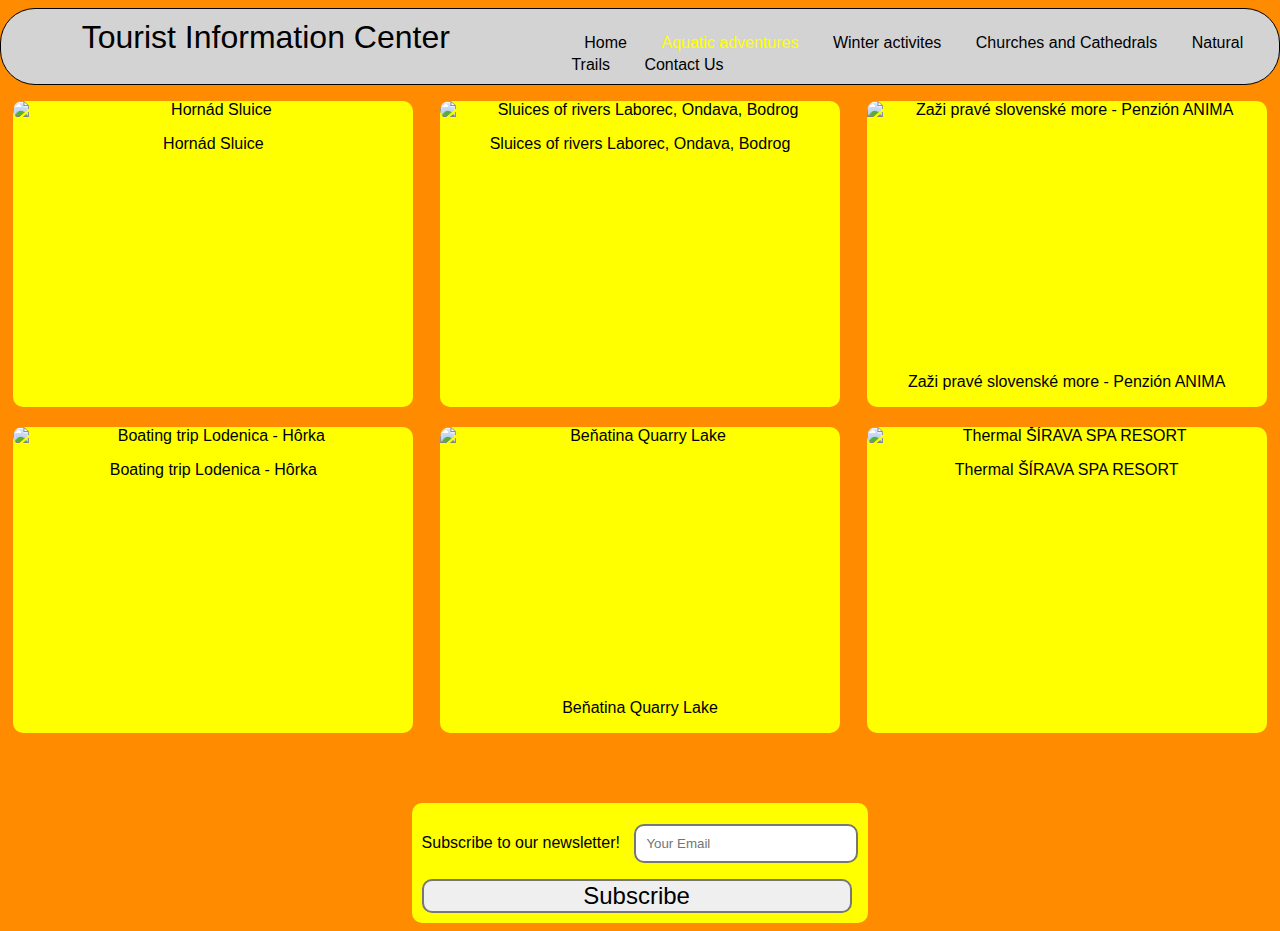
==== aquatic.html @ bff9b866 "Start of site" ====
<!DOCTYPE html>
<html lang="en">
  <head>
    <meta charset="UTF-8" />
    <meta http-equiv="X-UA-Compatible" content="IE=edge" />
    <meta name="viewport" content="width=device-width, initial-scale=1.0" />
    <link rel="stylesheet" href="style.css" />
    <title>Aquatic Attractions</title>
  </head>
  <body>
    <ul class="nav-bar">
      <li class="Title">Tourist Information Center</li>
      <li class="Home"><a href="index.html">Home</a></li>
      <li class="selected">Aquatic adventures</li>
      <li class="Winter"><a href="winter.html">Winter activites</a></li>
      <li class="Churches">
        <a href="church.html">Churches and Cathedrals</a>
      </li>
      <li class="Trails"><a href="trails.html">Natural Trails</a></li>
      <li class="Contact-us"><a href="contact.html">Contact Us</a></li>
    </ul>
    <div class="row2">
      <div class="column2">
        <a
          href="https://en.infoglobe.cz/rivers/europe/slovakia/hornad/articles-to-rivers/sk-summer-on-water-fun-for-everyone-who-has-the-courage/?charGroup=1"
        >
          <img
            src="https://media.kosiceregion.com/assets/50243/large_cistenie_prielomu_hornadu.jpg"
            alt="Hornád Sluice"
            width="500px"
          />
          <p>Hornád Sluice</p>
        </a>
      </div>
      <div class="column2">
        <a
          href="https://www.kosiceregion.com/en/poi/sluices-of-rivers-laborec-ondava-bodrog/"
        >
          <img
            src="https://media.kosiceregion.com/assets/50246/large_laborec_v_strazskom.jpg"
            alt="Sluices of rivers Laborec, Ondava, Bodrog"
            width="500px"
          />
          <p>Sluices of rivers Laborec, Ondava, Bodrog</p>
        </a>
      </div>
      <div class="column2">
        <a href="https://www.penzionanima.sk/">
          <img
            src="https://www.penzionanima.sk/media/com_rsseo/images/webp/b6daa6ee325b6545a4445558af48242f.webp"
            alt="Zaži pravé slovenské more - Penzión ANIMA"
            width="500px"
            height="500px"
          />
          <p>Zaži pravé slovenské more - Penzión ANIMA</p>
        </a>
      </div>
    </div>
    <div class="row2">
      <div class="column2">
        <a
          href="https://www.dolnyzemplin.sk/detail-ship-fares.html?s=&p=de9f4662c24fad208b48b7a4e010a44d&m=3fa3cbdcb0c104a81f3e52a90f2aa34b&um=bab47497af3b0b5ecbfe11b862f0138e"
        >
          <img
            src="https://media.kosiceregion.com/assets/52871/l_plavbalodou2.JPG"
            alt="Boating trip Lodenica - Hôrka"
            width="500px"
          />
          <p>Boating trip Lodenica - Hôrka</p>
        </a>
      </div>
      <div class="column2">
        <a href="http://www.benatina.sk/">
          <img
            src="https://kamnavyletsk.b-cdn.net/rails/active_storage/representations/redirect/eyJfcmFpbHMiOnsibWVzc2FnZSI6IkJBaHBBbm9VIiwiZXhwIjpudWxsLCJwdXIiOiJibG9iX2lkIn19--35f99054dfe08fa38493ce485195429b74d9f4b9/eyJfcmFpbHMiOnsibWVzc2FnZSI6IkJBaDdCem9MWm05eWJXRjBTU0lJYW5CbkJqb0dSVlE2QzNKbGMybDZaVWtpQ25nNE1EQStCanNHVkE9PSIsImV4cCI6bnVsbCwicHVyIjoidmFyaWF0aW9uIn19--671e59733b1d24d46148e7043ff2d09405dfaa7f/2771.jpg?locale=en"
            alt="Beňatina Quarry Lake"
            width="500px"
            height="500px"
          />
          <p>Beňatina Quarry Lake</p>
        </a>
      </div>
      <div class="column2">
        <a
          href="https://www.zlavomat.sk/podnik/31166-thermal-sirava-spa-resort?gclid=CjwKCAiAoL6eBhA3EiwAXDom5ib7pcQo_biBGI4AC7894pSOJSW7bZxVog32aT1gKQb5mqF2X5Dz0BoC1uEQAvD_BwE&utm_medium=cpc&utm_source=google"
        >
          <img
            src="https://live.staticflickr.com/4284/35763397646_4a5dfe27e1_b.jpg"
            alt="Thermal ŠÍRAVA SPA RESORT"
            width="500px"
          />
          <p>Thermal ŠÍRAVA SPA RESORT</p>
        </a>
      </div>
    </div>
    <div class="newsletter">
      <p>
        Subscribe to our newsletter!
        <input type="text" class="input" placeholder="Your Email" />
      </p>
      <button type="button" class="subscribe">Subscribe</button>
    </div>
  </body>
</html>
---- style.css ----
* {
    margin-left: auto;
    margin-right: auto;
    color: black;
    font-family: 'PT Sans', sans-serif;
}

body {
    background-color: darkorange;
}

.nav-bar {
    border: 1px solid black;
    border-radius: 35px;
    text-align: center;
    background-color: lightgrey;
    max-width: fit-content;
    margin-top: 0;
    padding-right: 25px;
    padding-bottom: 10px;
    padding-top: 10px;
}

.nav-bar li {
    display: inline;
    padding-inline-start: 30px;
    text-align: center;
}

.nav-bar li a {
    text-decoration: none;
}

.nav-bar li a:hover {
    color: yellow;
    text-decoration: underline;
    font-size: 1.5em;
    transition: 0.5s;
}

.nav-bar .selected {
    color: yellow;
}

.Title {
    padding-right: 100px;
    font-size: 2em;
}

.row {
    display: flex;
    gap: 5px;
    position: relative;
}

.row .column img {
    max-width: 400px;
    max-height: 256px;
    display: block;
    margin: auto;
    position: relative;
    border-radius: 10px;
}

.row .column img:hover {
    transform: scale(0.9);
    transition: .5s;
}

.thermal, .cathedral, .trail-txt, .ski {
    display: flex;
    position: absolute;
    top: 61.5%;
    text-align: center;
    max-width: 20%;
    border-top: 1px solid black;
    background-color: yellow;
    color: black;
    margin-left: 19px;
    border-radius: 5px;
    padding: 5px;
}

.bucket-list {
    background-color: yellow;
    width:min-content;
    margin-left: auto!important;
    border-radius: 10px;
    padding-right: 15px;
}

.bucket-list h3 {
    width: 100%;
    margin-left: 10px!important;
}

.bucket-list iframe {
    padding-left: 20px;
    padding-bottom: 10px;
}

.contact-box {
    width: 500px;
    background-color: #fff;
    box-shadow: #777;
    top: 50%;
    left: 50%;
    transform: translate(-50%, -50%);
    position: absolute;
    border-radius: 50px;
    margin-top: 40px;
}

form {
    margin: 35px;
}

.input-field {
    width: 400px;
    height: 40px;
    margin-top: 20px;
    padding-left: 10px;
    padding-right: 10px;
    border: 2px solid #777;
    border-radius: 30px;
    outline: none;
}

.btn {
    width: 400px;
    height: 40px;
    margin-top: 20px;
    margin-left: 10px;
    padding-left: 10px;
    padding-right: 10px;
    transition: 0.5s;
    border-radius: 30px;
}

.btn:hover {
    background: orange;
    letter-spacing: 0.25em;
    box-shadow: 0 0 35px orange;
}

.button:focus {
    width: 3rem;
    height: 3rem;
}

.map img {
    float:inherit;
    opacity: 50%;
    width: 500px;
    border-radius: 50px;
}

.newsletter {
    background-color: yellow;
    padding: 5px 10px;
    margin-top: 50px;
    border-radius: 10px;
    max-width: fit-content;
}

.input {
    border: 2px solid #777;
    border-radius: 10px;
    width: 200px;
    padding: 10px;
    margin-left: 10px;
}

.subscribe {
    width: 430px;
    text-align: center;
    font-size: 1.5em;
    margin-bottom: 5px;
    border-radius: 10px;
    border: 2px solid #777;
    transition: 0.5s;
}

.subscribe:hover {
    background: orange;
    letter-spacing: 0.25em;
    box-shadow: 0px 0px 35px orange!important;
}

.saint-martin {
   
    max-height: 500px;
    max-width: 500px;
    text-align: center;
    padding-bottom: 7.5px;
    display: flex;
}

.row2 {
    display: flex;
    position: relative; 
    max-width: 1500px;
    padding-bottom: 20px;
}

.row2 .column2 img {
    max-width: 400px;
    max-height: 256px;
    display: block;
    margin: auto;
    position: relative;
    border-radius: 10px;
}

.row2 .column2:hover {
    transform: scale(0.9);
    transition: .5s;
}

.row2 .column2 {
    background-color: yellow;
    border-radius: 10px;
    text-align: center;
}

.row2 .column2 a:link {
    text-decoration: none;
}
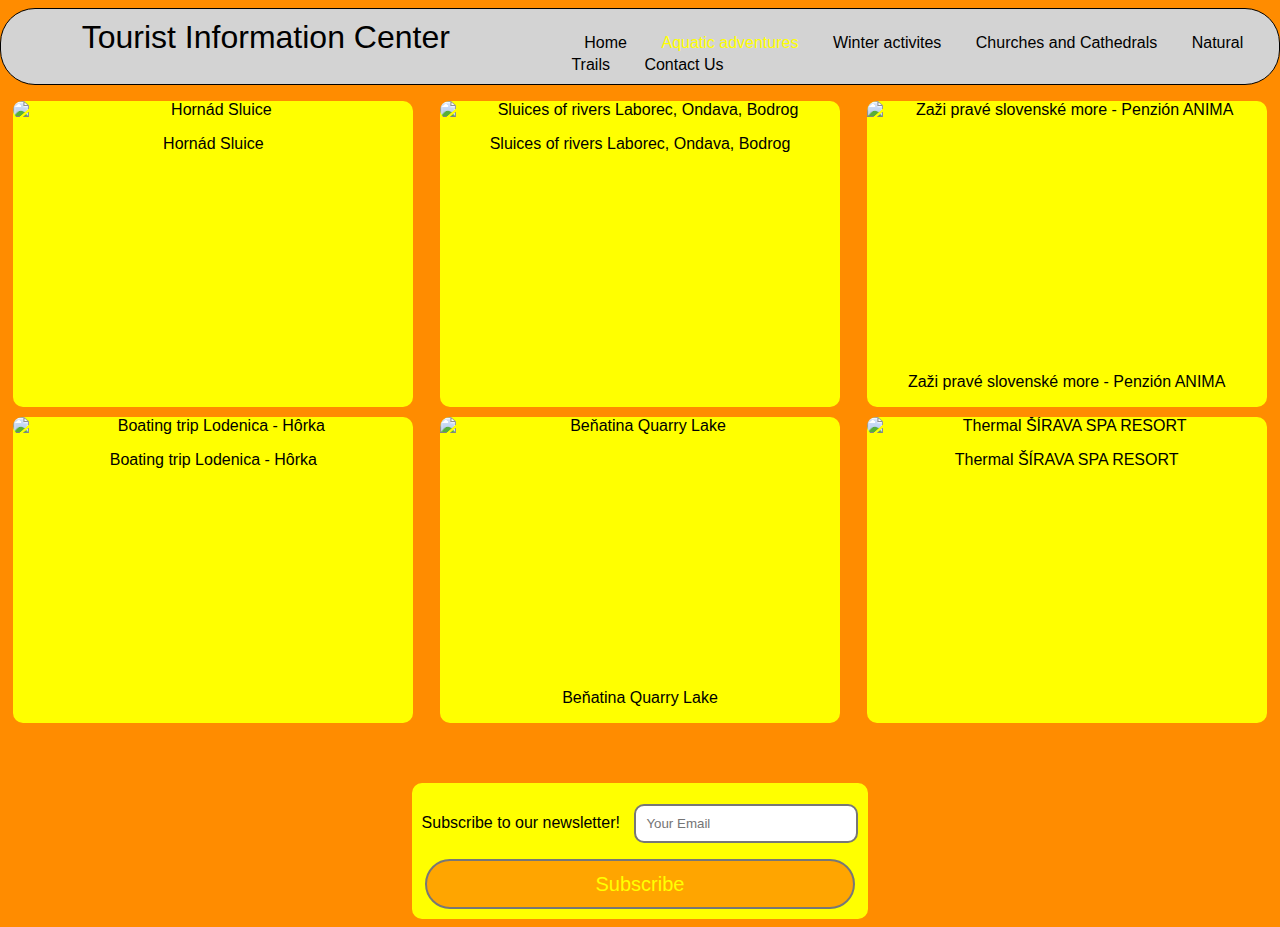
==== commit e4fedc9b: "Add files via upload" ====
--- a/aquatic.html
+++ b/aquatic.html
@@ -98,7 +98,11 @@
         Subscribe to our newsletter!
         <input type="text" class="input" placeholder="Your Email" />
       </p>
-      <button type="button" class="subscribe">Subscribe</button>
+      <button type="button" class="subscribe"><span>Subscribe</span>
+        <svg xmlns="http://www.w3.org/2000/svg" width="24" height="24" viewBox="0 0 24 24">
+        <path d="M0 11c2.761.575 6.312 1.688 9 3.438 3.157-4.23
+        8.828-8.187 15-11.438-5.861 5.775-10.711
+        12.328-14 18.917-2.651-3.766-5.547-7.271-10-10.917z"></path></button>
     </div>
   </body>
 </html>
--- a/style.css
+++ b/style.css
@@ -9,6 +9,7 @@
     background-color: darkorange;
 }
 
+/*Navigation Bar*/
 .nav-bar {
     border: 1px solid black;
     border-radius: 35px;
@@ -36,6 +37,7 @@
     text-decoration: underline;
     font-size: 1.5em;
     transition: 0.5s;
+    box-shadow: 0 0 100px orange;
 }
 
 .nav-bar .selected {
@@ -47,6 +49,7 @@
     font-size: 2em;
 }
 
+/*Home-page picture row*/
 .row {
     display: flex;
     gap: 5px;
@@ -65,6 +68,7 @@
 .row .column img:hover {
     transform: scale(0.9);
     transition: .5s;
+    box-shadow: 0 0 400px yellow;
 }
 
 .thermal, .cathedral, .trail-txt, .ski {
@@ -81,17 +85,18 @@
     padding: 5px;
 }
 
+/*Bucket-list*/
 .bucket-list {
     background-color: yellow;
-    width:min-content;
-    margin-left: auto!important;
-    border-radius: 10px;
-    padding-right: 15px;
+    width: max-content;
+    margin-left: auto;
+    margin-right: auto;
+    border-radius: 10px;
 }
 
 .bucket-list h3 {
-    width: 100%;
-    margin-left: 10px!important;
+    margin-left: 10px;
+    margin-right: 10px;
 }
 
 .bucket-list iframe {
@@ -99,6 +104,11 @@
     padding-bottom: 10px;
 }
 
+.map2 {
+    margin-right: 10px;
+}
+
+/*Contact Page*/
 .contact-box {
     width: 500px;
     background-color: #fff;
@@ -118,14 +128,16 @@
 .input-field {
     width: 400px;
     height: 40px;
-    margin-top: 20px;
+    margin-top: 30px;
     padding-left: 10px;
     padding-right: 10px;
     border: 2px solid #777;
     border-radius: 30px;
     outline: none;
-}
-
+    line-height: 40px;
+}
+
+/*Button's*/
 .btn {
     width: 400px;
     height: 40px;
@@ -134,18 +146,74 @@
     padding-left: 10px;
     padding-right: 10px;
     transition: 0.5s;
-    border-radius: 30px;
-}
-
-.btn:hover {
+    border-radius: 50px;
     background: orange;
-    letter-spacing: 0.25em;
-    box-shadow: 0 0 35px orange;
-}
-
-.button:focus {
-    width: 3rem;
-    height: 3rem;
+}
+
+button {
+    width: 200px;
+    height: 50px;
+    background: none;
+    border: 2px solid yellow;
+    border-radius: 100px;
+    cursor: pointer;
+    display: flex;
+    align-items: center;
+    justify-content: center;
+    transition: 0.5s;
+}
+
+button:hover {
+    font-size: 14px;
+    box-shadow: 0px 0px 35px orange!important;
+}
+
+button:focus {
+    outline: none;
+    border-left: 2px solid yellow;
+    border: 2px solid yellow;
+    animation: spin 2s 500ms forwards;
+}
+
+span, svg {
+    position: absolute;
+    color: yellow;
+    fill: transparent;
+    font-size: 20px;
+}
+
+button:focus span {
+    color: transparent;
+}
+
+button:focus svg {
+    animation: check 500ms 2500ms forwards;
+}
+
+@keyframes spin{
+    50%{
+        border: 2px solid transparent;
+        border-left: 2px solid black;
+        border-right: 2px solid black;
+    }
+    100% {
+        transform: rotate(1080deg);
+        border: 2px solid black;
+        width: 50px;
+        
+    }
+}
+
+@keyframes check {
+    to {
+        fill: yellow;
+    }
+}
+
+@keyframes circle {
+    to {
+        border: 2px solid yellow;
+    }
 }
 
 .map img {
@@ -155,6 +223,11 @@
     border-radius: 50px;
 }
 
+.map2 {
+    float: right;
+}
+
+/*Subscribe to News*/
 .newsletter {
     background-color: yellow;
     padding: 5px 10px;
@@ -176,9 +249,10 @@
     text-align: center;
     font-size: 1.5em;
     margin-bottom: 5px;
-    border-radius: 10px;
+    border-radius: 50px;
     border: 2px solid #777;
     transition: 0.5s;
+    background-color: orange;
 }
 
 .subscribe:hover {
@@ -187,20 +261,11 @@
     box-shadow: 0px 0px 35px orange!important;
 }
 
-.saint-martin {
-   
-    max-height: 500px;
-    max-width: 500px;
-    text-align: center;
-    padding-bottom: 7.5px;
-    display: flex;
-}
-
+/*Picture row for other pages*/
 .row2 {
     display: flex;
-    position: relative; 
     max-width: 1500px;
-    padding-bottom: 20px;
+    padding-bottom: 10px;
 }
 
 .row2 .column2 img {
@@ -215,12 +280,14 @@
 .row2 .column2:hover {
     transform: scale(0.9);
     transition: .5s;
+    box-shadow: 0 0 400px yellow;
 }
 
 .row2 .column2 {
     background-color: yellow;
     border-radius: 10px;
     text-align: center;
+    
 }
 
 .row2 .column2 a:link {
@@ -229,4 +296,3 @@
 
 
 
-
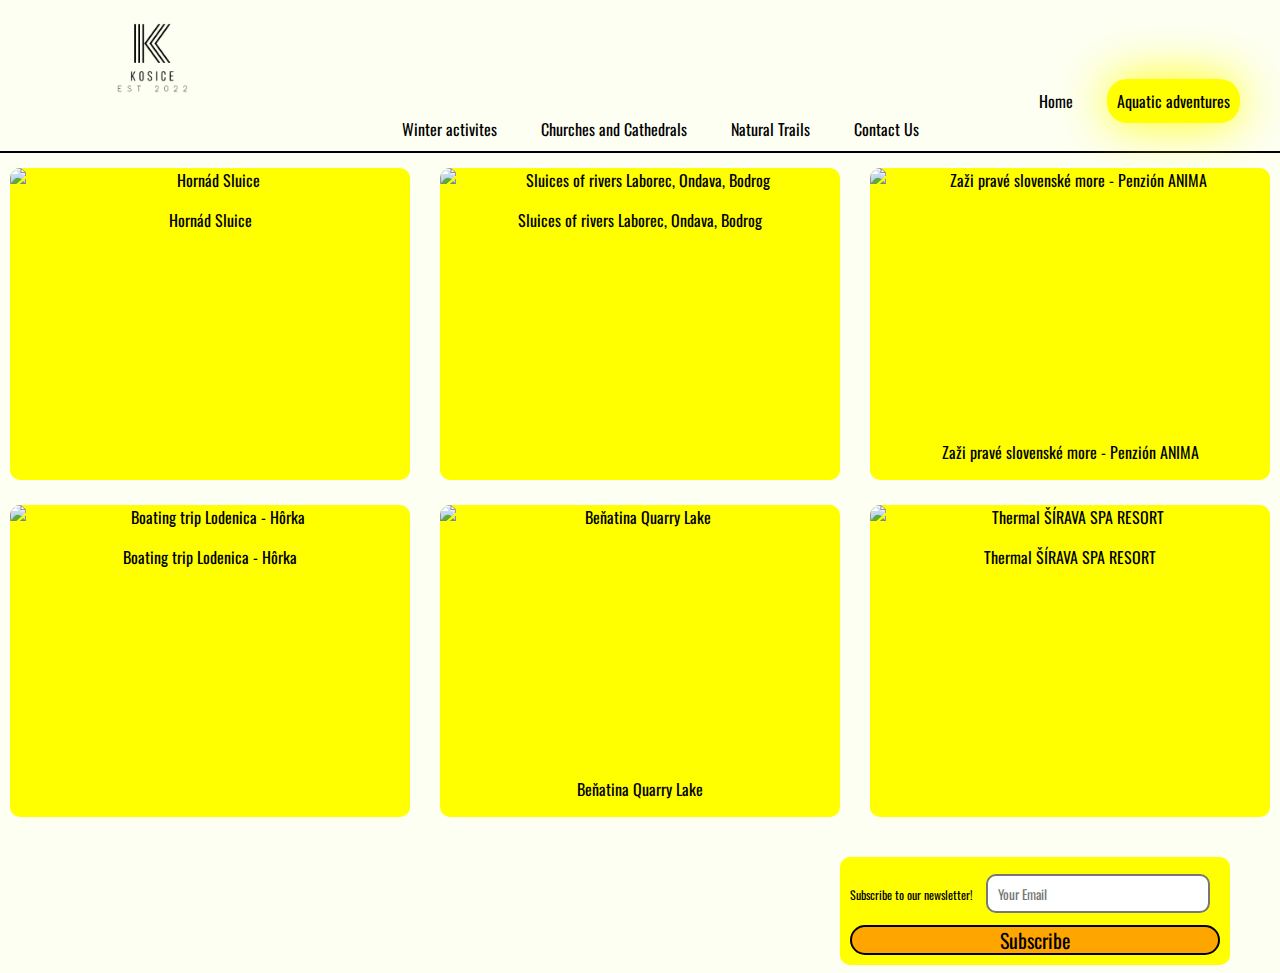
==== commit 2fb5dabe: "Add files via upload" ====
--- a/aquatic.html
+++ b/aquatic.html
@@ -4,12 +4,15 @@
     <meta charset="UTF-8" />
     <meta http-equiv="X-UA-Compatible" content="IE=edge" />
     <meta name="viewport" content="width=device-width, initial-scale=1.0" />
+    <link href="https://fonts.googleapis.com/css2?family=Oswald:wght@400;700&display=swap" rel="stylesheet">
     <link rel="stylesheet" href="style.css" />
     <title>Aquatic Attractions</title>
   </head>
   <body>
+    <!--Navigation(Top Of Site)-->
     <ul class="nav-bar">
-      <li class="Title">Tourist Information Center</li>
+      <li class="Title"><img src="large.png" alt="logo" height="100px"></li>
+      <div class="menu">
       <li class="Home"><a href="index.html">Home</a></li>
       <li class="selected">Aquatic adventures</li>
       <li class="Winter"><a href="winter.html">Winter activites</a></li>
@@ -17,8 +20,9 @@
         <a href="church.html">Churches and Cathedrals</a>
       </li>
       <li class="Trails"><a href="trails.html">Natural Trails</a></li>
-      <li class="Contact-us"><a href="contact.html">Contact Us</a></li>
+      <li class="Contact-us"><a href="contact.html">Contact Us</a></li></div>
     </ul>
+    <!--Picture Row #1-->
     <div class="row2">
       <div class="column2">
         <a
@@ -56,6 +60,7 @@
         </a>
       </div>
     </div>
+    <!--Picture Row #2-->
     <div class="row2">
       <div class="column2">
         <a
@@ -93,6 +98,7 @@
         </a>
       </div>
     </div>
+    <!--Newsletter-->
     <div class="newsletter">
       <p>
         Subscribe to our newsletter!
--- a/style.css
+++ b/style.css
@@ -2,30 +2,30 @@
     margin-left: auto;
     margin-right: auto;
     color: black;
-    font-family: 'PT Sans', sans-serif;
+    font-family: 'Oswald', sans-serif;
+    
 }
 
 body {
-    background-color: darkorange;
-}
-
+    background-color: #FDFFF2FF;
+}
 /*Navigation Bar*/
 .nav-bar {
-    border: 1px solid black;
-    border-radius: 35px;
-    text-align: center;
-    background-color: lightgrey;
-    max-width: fit-content;
-    margin-top: 0;
-    padding-right: 25px;
+    text-align: center;
+    justify-content: center;
+    border-bottom: 2px solid black;
     padding-bottom: 10px;
-    padding-top: 10px;
+    margin-bottom: 0px;
+    margin-top: 0px;
+    padding-top: 0px;
 }
 
 .nav-bar li {
     display: inline;
-    padding-inline-start: 30px;
-    text-align: center;
+    padding-left: 10px;
+    text-align: center;
+    margin: 10px;
+    padding: 10px;
 }
 
 .nav-bar li a {
@@ -33,20 +33,118 @@
 }
 
 .nav-bar li a:hover {
-    color: yellow;
+    background-color: yellow;
     text-decoration: underline;
-    font-size: 1.5em;
+    font-size: 1.7em;
     transition: 0.5s;
-    box-shadow: 0 0 100px orange;
+    box-shadow: 0 0 50px yellow;
+    padding: 10px;
+    border-radius: 20px;
 }
 
 .nav-bar .selected {
-    color: yellow;
+    background-color: yellow;
+    border-radius: 20px;
+    box-shadow: 0px 0px 50px yellow;
 }
 
 .Title {
-    padding-right: 100px;
+    margin: 0;
     font-size: 2em;
+}
+
+.menu {
+    padding-left: 00px;
+    display: inline;
+    margin-left: 780px;
+}
+
+/*Home Heading*/
+
+.heading {
+    text-align: center;
+    padding-top: 20px;
+    margin-bottom: 50px;
+    background-image: url("https://eitrawmaterials.eu/wp-content/uploads/2018/02/kosice-slovakia-day-54209392.jpg");
+    min-height: 780px;
+}
+
+.heading h1, h2 {
+    color: white;
+    padding-top: 120px;
+    line-height: 0;
+}
+
+.heading h1 {
+    font-size: 150px;
+}
+
+.heading h2 {
+    font-size: 75px;
+}
+
+/*scrolldown animation*/
+
+.scroll-down {
+    position: absolute;
+    top: 90%;
+    left: 50%;
+    width: 80px;
+    height: 80px;
+    transform: translateY(-80px) translateX(-50%)
+        rotate(45deg);
+}
+
+.scroll-down span {
+    position: absolute;
+    top: 0;
+    left: 0;
+    display: block;
+    width: 100%;
+    height: 100%;
+    border-bottom: 10px solid #fff;
+    border-right: 10px solid #fff;
+    border-radius: 10px;
+    animation: animate 3s linear infinite;
+    opacity: 0;
+}
+
+.scroll-down span:nth-child(1) {
+    transform: translate(-30px, -30px);
+}
+
+.scroll-down span:nth-child(2) {
+    transform: translate(0px, 0px);
+    animation-delay: .5s;
+}
+
+.scroll-down span:nth-child(3) {
+    transform: translate(30px, 30px);
+    animation-delay: 1s;
+}
+
+@keyframes animate {
+    25% {
+        top: -10px;
+        left: -10px;
+        opacity: 0;
+    }
+    50% {
+        top: 0px;
+        left: 0px;
+        opacity: 1;
+    }
+    75% {
+        top: 0px;
+        left: 0px;
+        opacity: 1;
+    }
+    
+    100% {
+        top: 10px;
+        left: 10px;
+        opacity: 0;
+    }
 }
 
 /*Home-page picture row*/
@@ -54,12 +152,12 @@
     display: flex;
     gap: 5px;
     position: relative;
+    flex-wrap: nowrap;
 }
 
 .row .column img {
     max-width: 400px;
     max-height: 256px;
-    display: block;
     margin: auto;
     position: relative;
     border-radius: 10px;
@@ -68,7 +166,7 @@
 .row .column img:hover {
     transform: scale(0.9);
     transition: .5s;
-    box-shadow: 0 0 400px yellow;
+    box-shadow: 0 0 50px yellow;
 }
 
 .thermal, .cathedral, .trail-txt, .ski {
@@ -83,20 +181,29 @@
     margin-left: 19px;
     border-radius: 5px;
     padding: 5px;
+    flex-wrap: nowrap;
 }
 
 /*Bucket-list*/
+.container2{
+    display: flex;
+    flex-wrap: wrap;
+}
 .bucket-list {
     background-color: yellow;
-    width: max-content;
-    margin-left: auto;
-    margin-right: auto;
-    border-radius: 10px;
+    width: min-content;
+    margin-left: 100px;
+    padding-right: 18px;
+    border-radius: 10px;
+    padding-top: 1px;
+    height: max-content;
+    font-size: 20px;
+    box-shadow: 15px 15px 100px black;
 }
 
 .bucket-list h3 {
     margin-left: 10px;
-    margin-right: 10px;
+    margin-right: 20px;
 }
 
 .bucket-list iframe {
@@ -105,20 +212,29 @@
 }
 
 .map2 {
-    margin-right: 10px;
+    margin-top: 70px;
+    margin-left: 100px;
+    border: 10px solid yellow;
+    background-color: yellow;
+    border-radius: 10px;
+    padding-top: 5px;
+    padding-left: 5px;
+    padding-right: 5px;
+    height: max-content;
+    box-shadow: 15px 15px 100px black;
 }
 
 /*Contact Page*/
 .contact-box {
     width: 500px;
-    background-color: #fff;
-    box-shadow: #777;
+    background-color: yellow;
+    box-shadow: 20px 10px 25px black;
     top: 50%;
     left: 50%;
     transform: translate(-50%, -50%);
     position: absolute;
     border-radius: 50px;
-    margin-top: 40px;
+    margin-top: 100px;
 }
 
 form {
@@ -133,7 +249,6 @@
     padding-right: 10px;
     border: 2px solid #777;
     border-radius: 30px;
-    outline: none;
     line-height: 40px;
 }
 
@@ -148,19 +263,21 @@
     transition: 0.5s;
     border-radius: 50px;
     background: orange;
+    
 }
 
 button {
     width: 200px;
     height: 50px;
     background: none;
-    border: 2px solid yellow;
+    border: 2px solid black;
     border-radius: 100px;
     cursor: pointer;
     display: flex;
     align-items: center;
     justify-content: center;
     transition: 0.5s;
+    color: black;
 }
 
 button:hover {
@@ -177,7 +294,7 @@
 
 span, svg {
     position: absolute;
-    color: yellow;
+    color: black;
     fill: transparent;
     font-size: 20px;
 }
@@ -218,7 +335,7 @@
 
 .map img {
     float:inherit;
-    opacity: 50%;
+    opacity: 100%;
     width: 500px;
     border-radius: 50px;
 }
@@ -231,9 +348,14 @@
 .newsletter {
     background-color: yellow;
     padding: 5px 10px;
-    margin-top: 50px;
+    margin-top: 30px;
     border-radius: 10px;
     max-width: fit-content;
+    margin-right: 50px;
+}
+
+.newsletter p{
+    font-size: 12px;
 }
 
 .input {
@@ -242,17 +364,19 @@
     width: 200px;
     padding: 10px;
     margin-left: 10px;
+    height: 15px;
 }
 
 .subscribe {
-    width: 430px;
+    width: 370px;
     text-align: center;
     font-size: 1.5em;
     margin-bottom: 5px;
     border-radius: 50px;
-    border: 2px solid #777;
+    border: 2px solid black;
     transition: 0.5s;
     background-color: orange;
+    height: 30px;
 }
 
 .subscribe:hover {
@@ -266,27 +390,32 @@
     display: flex;
     max-width: 1500px;
     padding-bottom: 10px;
+    flex-wrap: nowrap;
+    gap: 10px;
+    padding-top: 15px;
 }
 
 .row2 .column2 img {
     max-width: 400px;
     max-height: 256px;
-    display: block;
+    display: flex;
     margin: auto;
     position: relative;
     border-radius: 10px;
+    flex-wrap: nowrap;
 }
 
 .row2 .column2:hover {
     transform: scale(0.9);
     transition: .5s;
-    box-shadow: 0 0 400px yellow;
+    box-shadow: 0 0 100px yellow;
 }
 
 .row2 .column2 {
     background-color: yellow;
     border-radius: 10px;
     text-align: center;
+    flex-wrap: nowrap;
     
 }
 
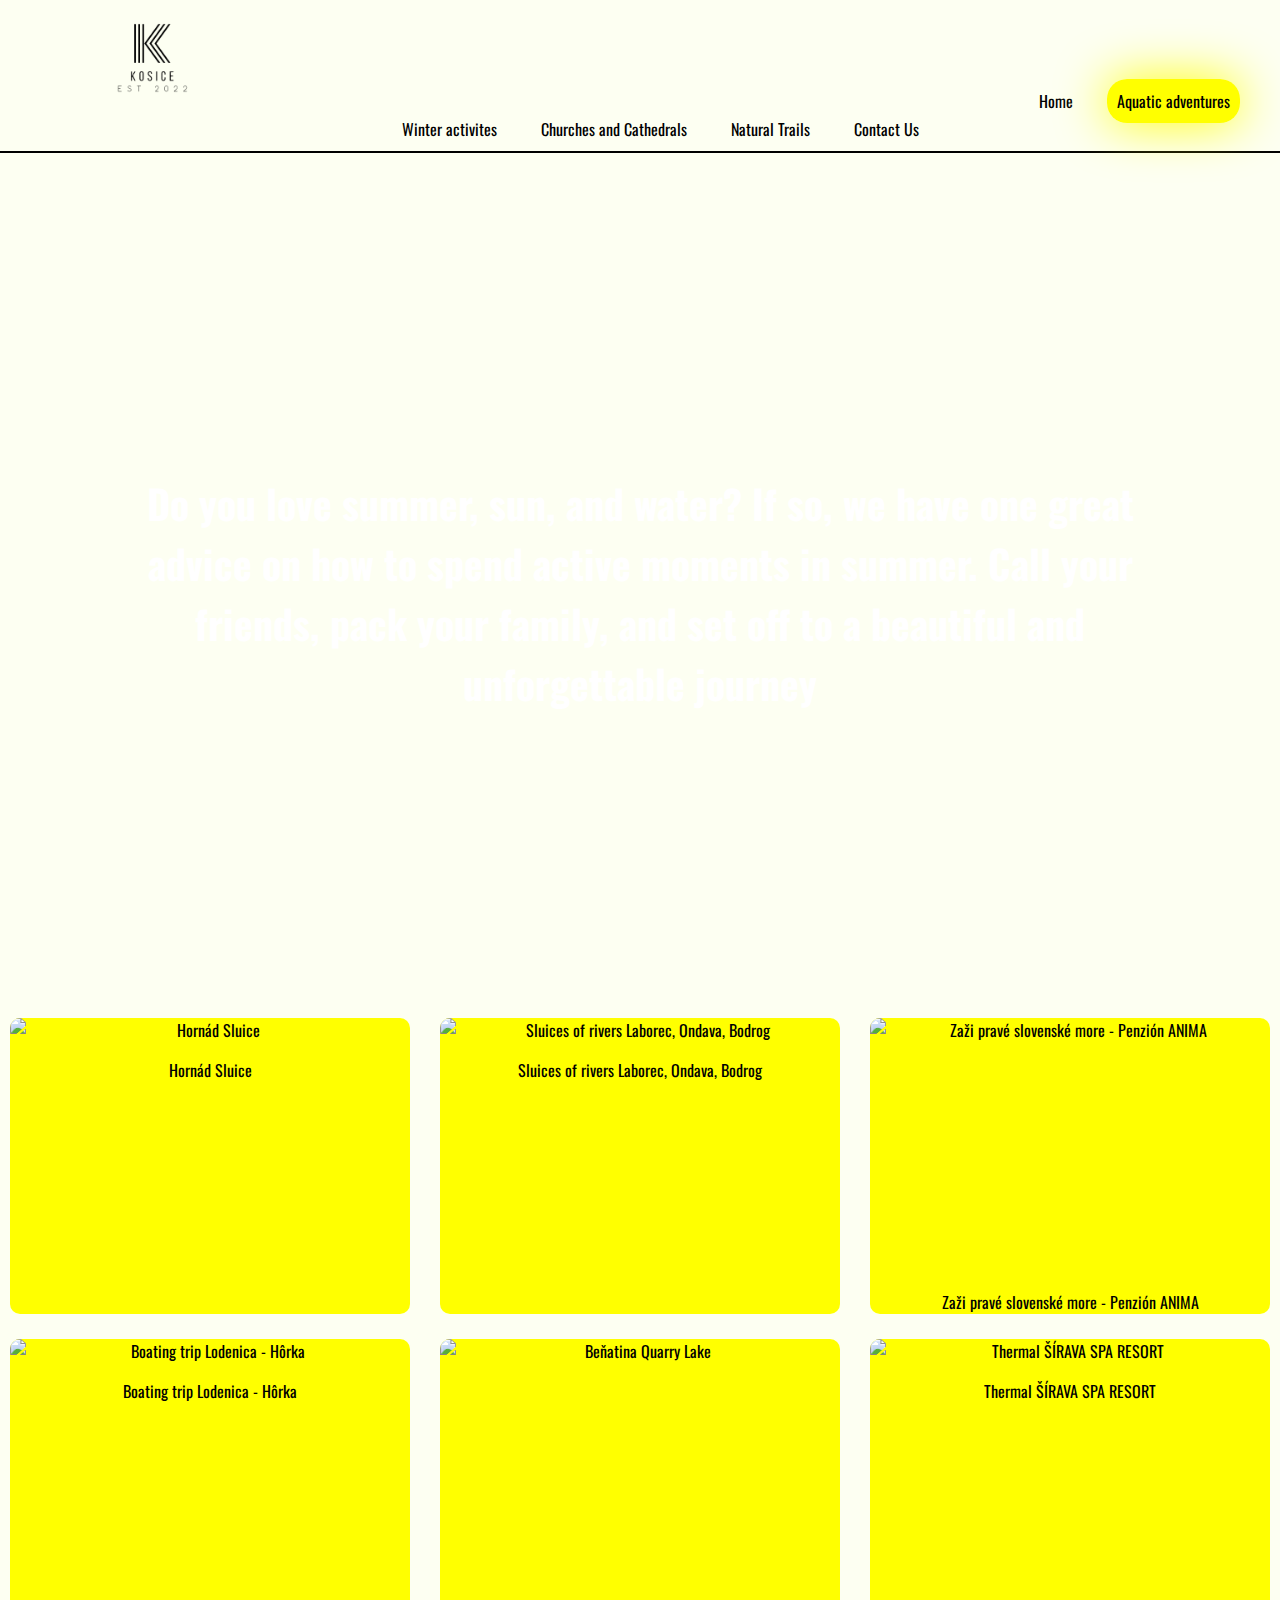
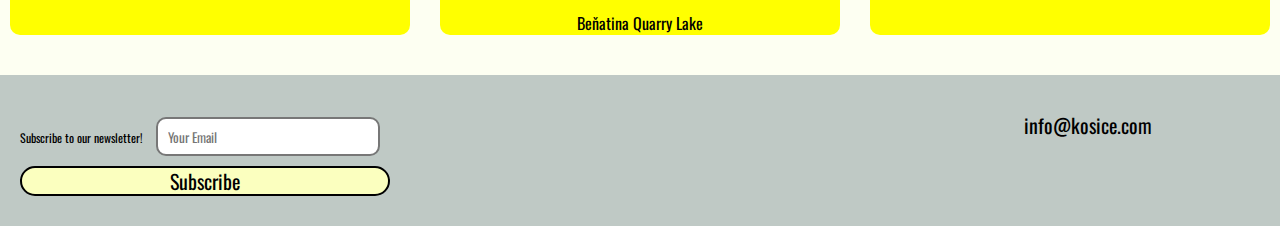
==== commit 788482df: "Add files via upload" ====
--- a/aquatic.html
+++ b/aquatic.html
@@ -4,24 +4,41 @@
     <meta charset="UTF-8" />
     <meta http-equiv="X-UA-Compatible" content="IE=edge" />
     <meta name="viewport" content="width=device-width, initial-scale=1.0" />
-    <link href="https://fonts.googleapis.com/css2?family=Oswald:wght@400;700&display=swap" rel="stylesheet">
+    <link
+      href="https://fonts.googleapis.com/css2?family=Oswald:wght@400;700&display=swap"
+      rel="stylesheet"
+    />
     <link rel="stylesheet" href="style.css" />
     <title>Aquatic Attractions</title>
   </head>
   <body>
     <!--Navigation(Top Of Site)-->
     <ul class="nav-bar">
-      <li class="Title"><img src="large.png" alt="logo" height="100px"></li>
+      <li class="Title"><img src="large.png" alt="logo" height="100px" /></li>
       <div class="menu">
-      <li class="Home"><a href="index.html">Home</a></li>
-      <li class="selected">Aquatic adventures</li>
-      <li class="Winter"><a href="winter.html">Winter activites</a></li>
-      <li class="Churches">
-        <a href="church.html">Churches and Cathedrals</a>
-      </li>
-      <li class="Trails"><a href="trails.html">Natural Trails</a></li>
-      <li class="Contact-us"><a href="contact.html">Contact Us</a></li></div>
+        <li class="Home"><a href="index.html">Home</a></li>
+        <li class="selected">Aquatic adventures</li>
+        <li class="Winter"><a href="winter.html">Winter activites</a></li>
+        <li class="Churches">
+          <a href="church.html">Churches and Cathedrals</a>
+        </li>
+        <li class="Trails"><a href="trails.html">Natural Trails</a></li>
+        <li class="Contact-us"><a href="contact.html">Contact Us</a></li>
+      </div>
     </ul>
+    <!--Introduction-->
+    <div class="intro">
+      <h1 class="introduction">
+        Do you love summer, sun, and water? If so, we have one great advice on
+        how to spend active moments in summer. Call your friends, pack your
+        family, and set off to a beautiful and unforgettable journey
+      </h1>
+    </div>
+    <div class="scroll-down">
+      <span></span>
+      <span></span>
+      <span></span>
+    </div>
     <!--Picture Row #1-->
     <div class="row2">
       <div class="column2">
@@ -100,15 +117,43 @@
     </div>
     <!--Newsletter-->
     <div class="newsletter">
+      <div class="social-media">
+        <p>info@kosice.com</p>
+        <img
+          src="https://cdn-icons-png.flaticon.com/512/44/44646.png"
+          alt=""
+          width="50px"
+        />
+        <img
+          src="https://cdn-icons-png.flaticon.com/512/1384/1384017.png"
+          alt=""
+          width="50px"
+        />
+        <img
+          src="https://cdn-icons-png.flaticon.com/512/1400/1400829.png"
+          alt=""
+          width="50px"
+        />
+      </div>
       <p>
         Subscribe to our newsletter!
         <input type="text" class="input" placeholder="Your Email" />
       </p>
-      <button type="button" class="subscribe"><span>Subscribe</span>
-        <svg xmlns="http://www.w3.org/2000/svg" width="24" height="24" viewBox="0 0 24 24">
-        <path d="M0 11c2.761.575 6.312 1.688 9 3.438 3.157-4.23
+      <button type="button" class="subscribe">
+        <span>Subscribe</span>
+        <svg
+          xmlns="http://www.w3.org/2000/svg"
+          width="24"
+          height="24"
+          viewBox="0 0 24 24"
+        >
+          <path
+            d="M0 11c2.761.575 6.312 1.688 9 3.438 3.157-4.23
         8.828-8.187 15-11.438-5.861 5.775-10.711
-        12.328-14 18.917-2.651-3.766-5.547-7.271-10-10.917z"></path></button>
+        12.328-14 18.917-2.651-3.766-5.547-7.271-10-10.917z"
+          ></path>
+        </svg>
+      </button>
     </div>
   </body>
 </html>
--- a/style.css
+++ b/style.css
@@ -2,8 +2,8 @@
     margin-left: auto;
     margin-right: auto;
     color: black;
-    font-family: 'Oswald', sans-serif;
-    
+    font-family: 'Oswald', 'Trebuchet MS', sans-serif;
+    margin-bottom: 0px;
 }
 
 body {
@@ -222,6 +222,7 @@
     padding-right: 5px;
     height: max-content;
     box-shadow: 15px 15px 100px black;
+    margin-bottom: 10px;
 }
 
 /*Contact Page*/
@@ -312,46 +313,41 @@
         border: 2px solid transparent;
         border-left: 2px solid black;
         border-right: 2px solid black;
+        background-color: rgb(191, 201, 197);
     }
     100% {
         transform: rotate(1080deg);
         border: 2px solid black;
         width: 50px;
-        
+        margin-left: 150px;
+        background-color: rgb(191, 201, 197);
     }
 }
 
 @keyframes check {
     to {
-        fill: yellow;
+        fill: black;
     }
 }
 
 @keyframes circle {
     to {
-        border: 2px solid yellow;
-    }
-}
-
-.map img {
-    float:inherit;
-    opacity: 100%;
-    width: 500px;
-    border-radius: 50px;
-}
-
-.map2 {
-    float: right;
+        border: 2px solid blue;
+    }
+}
+
+.contact-logo img {
+    display: block;
+    width: 300px;
+    margin: auto;
 }
 
 /*Subscribe to News*/
 .newsletter {
-    background-color: yellow;
-    padding: 5px 10px;
+    background-color: rgb(191, 201, 197);
+    padding: 30px 20px;
     margin-top: 30px;
-    border-radius: 10px;
-    max-width: fit-content;
-    margin-right: 50px;
+    margin-bottom: 0px;
 }
 
 .newsletter p{
@@ -368,21 +364,33 @@
 }
 
 .subscribe {
+    margin-left: 0px;
     width: 370px;
-    text-align: center;
     font-size: 1.5em;
-    margin-bottom: 5px;
     border-radius: 50px;
     border: 2px solid black;
     transition: 0.5s;
-    background-color: orange;
+    background-color: rgb(251, 255, 191);
     height: 30px;
+    margin-top: 10px;
 }
 
 .subscribe:hover {
-    background: orange;
+    background: rgb(191, 201, 197);
     letter-spacing: 0.25em;
-    box-shadow: 0px 0px 35px orange!important;
+    box-shadow: 0px 0px 35px rgb(251, 255, 191)!important;
+}
+
+.social-media {
+    text-align: center;
+    position: absolute;
+    right: 10%;
+    margin-top: -20px;
+}
+
+.social-media p{
+    font-size: 20px;
+    line-height: 40px;
 }
 
 /*Picture row for other pages*/
@@ -423,5 +431,28 @@
     text-decoration: none;
 }
 
-
-
+/*Introduction to section*/
+
+.intro {
+    min-height: 780px;
+}
+
+.intro {
+    padding-top: 20px;
+    margin-bottom: 50px;
+    background-image: url("https://live.staticflickr.com/4239/34994043713_d519cf754f_b.jpg");
+    min-height: 780px;
+    background-repeat: no-repeat;
+    background-size: cover;
+}
+
+.intro h1 {
+    padding-top: 50px;
+    text-align: center;
+    width: 1000px;
+    color: #fff;
+    border-radius: 10px;
+    margin-top: 250px;
+    font-size: 40px;
+}
+
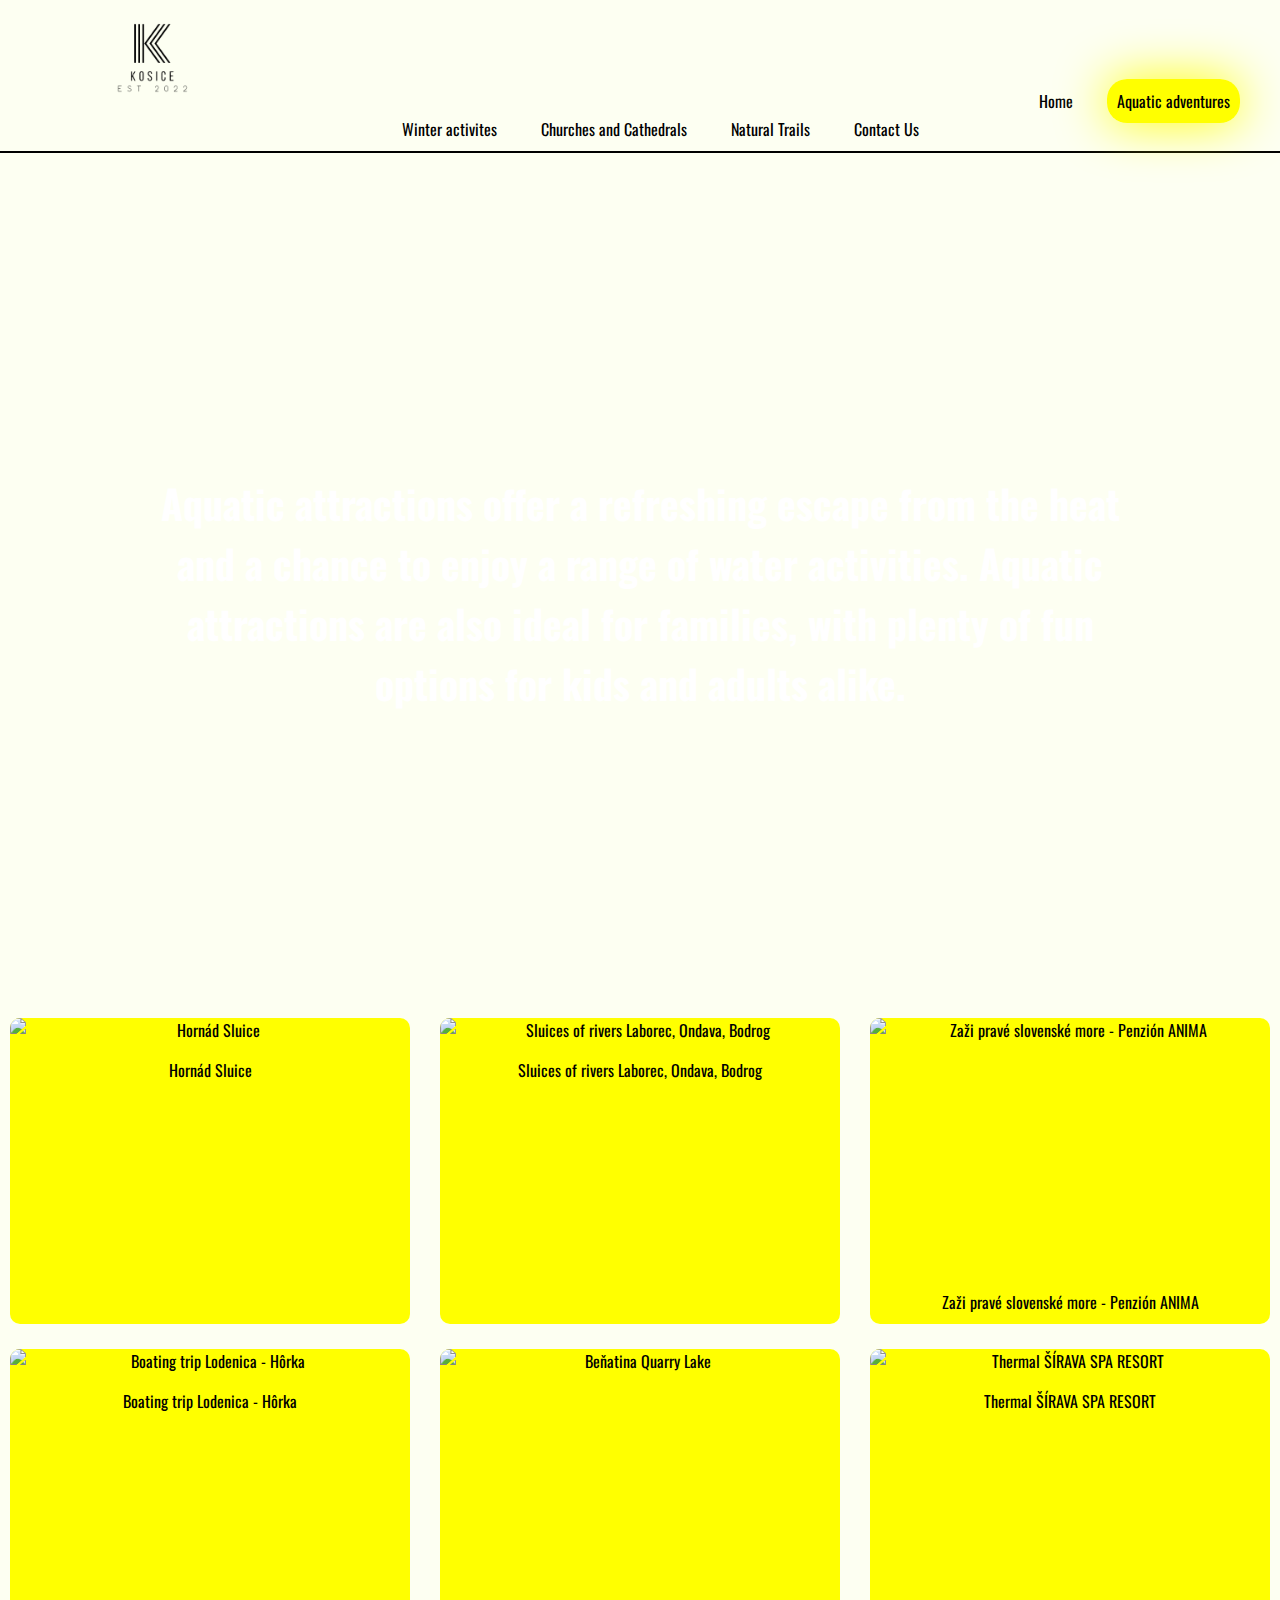
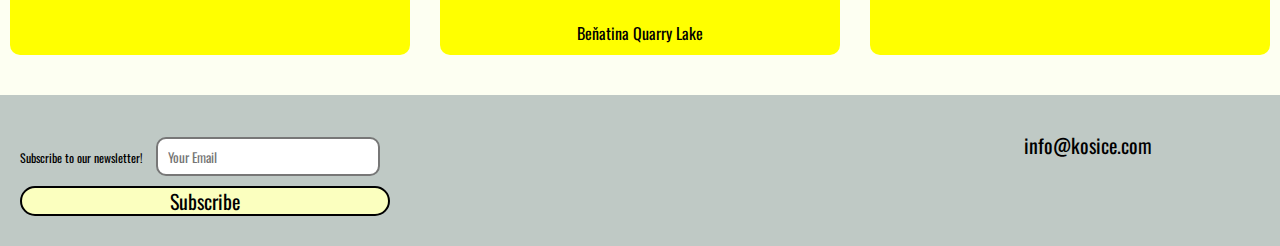
==== commit 983e19dc: "Add files via upload" ====
--- a/aquatic.html
+++ b/aquatic.html
@@ -29,9 +29,9 @@
     <!--Introduction-->
     <div class="intro">
       <h1 class="introduction">
-        Do you love summer, sun, and water? If so, we have one great advice on
-        how to spend active moments in summer. Call your friends, pack your
-        family, and set off to a beautiful and unforgettable journey
+        Aquatic attractions offer a refreshing escape from the heat and a chance
+        to enjoy a range of water activities. Aquatic attractions are also ideal
+        for families, with plenty of fun options for kids and adults alike.
       </h1>
     </div>
     <div class="scroll-down">
--- a/style.css
+++ b/style.css
@@ -263,7 +263,7 @@
     padding-right: 10px;
     transition: 0.5s;
     border-radius: 50px;
-    background: orange;
+    background: rgb(251, 255, 191);
     
 }
 
@@ -283,13 +283,14 @@
 
 button:hover {
     font-size: 14px;
-    box-shadow: 0px 0px 35px orange!important;
+    box-shadow: 0px 0px 35px yellow;
+    background: rgb(191, 201, 197);
+    letter-spacing: 0.5em;
 }
 
 button:focus {
     outline: none;
-    border-left: 2px solid yellow;
-    border: 2px solid yellow;
+    border: 2px solid black;
     animation: spin 2s 500ms forwards;
 }
 
@@ -403,6 +404,10 @@
     padding-top: 15px;
 }
 
+.row2 p {
+    margin-bottom: 10px;
+}
+
 .row2 .column2 img {
     max-width: 400px;
     max-height: 256px;
@@ -435,9 +440,6 @@
 
 .intro {
     min-height: 780px;
-}
-
-.intro {
     padding-top: 20px;
     margin-bottom: 50px;
     background-image: url("https://live.staticflickr.com/4239/34994043713_d519cf754f_b.jpg");
@@ -456,3 +458,64 @@
     font-size: 40px;
 }
 
+.intro-winter {
+    min-height: 780px;
+    padding-top: 20px;
+    margin-bottom: 50px;
+    background-image: url("https://live.staticflickr.com/7879/32934322758_28dc7a4eab_b.jpg");
+    min-height: 780px;
+    background-repeat: no-repeat;
+    background-size: cover;
+}
+
+.intro-winter h1 {
+    padding-top: 50px;
+    text-align: center;
+    width: 1000px;
+    color: #fff;
+    border-radius: 10px;
+    margin-top: 250px;
+    font-size: 40px;
+}
+
+.intro-church {
+    min-height: 780px;
+    padding-top: 20px;
+    margin-bottom: 50px;
+    background-image: url("https://medievalheritage.eu/wp-content/uploads/2017/09/Kosice-Dom-Svatej-Alzbety-04.jpg");
+    min-height: 780px;
+    background-repeat: no-repeat;
+    background-size: cover;
+}
+
+.intro-church h1 {
+    padding-top: 50px;
+    text-align: center;
+    width: 1000px;
+    color: #fff;
+    border-radius: 10px;
+    margin-top: 250px;
+    font-size: 40px;
+}
+
+.intro-trails {
+    min-height: 780px;
+    padding-top: 20px;
+    margin-bottom: 50px;
+    background-image: url("https://www.ke-cy.sk/asset/photos/galleries/rychly-pohlad-13-11-2019-08-51-23/original/1573635080_photo.jpg");
+    min-height: 780px;
+    background-repeat: no-repeat;
+    background-size: cover;
+}
+
+.intro-trails h1 {
+    padding-top: 50px;
+    text-align: center;
+    width: 1000px;
+    color: #fff;
+    border-radius: 10px;
+    margin-top: 250px;
+    font-size: 40px;
+}
+
+
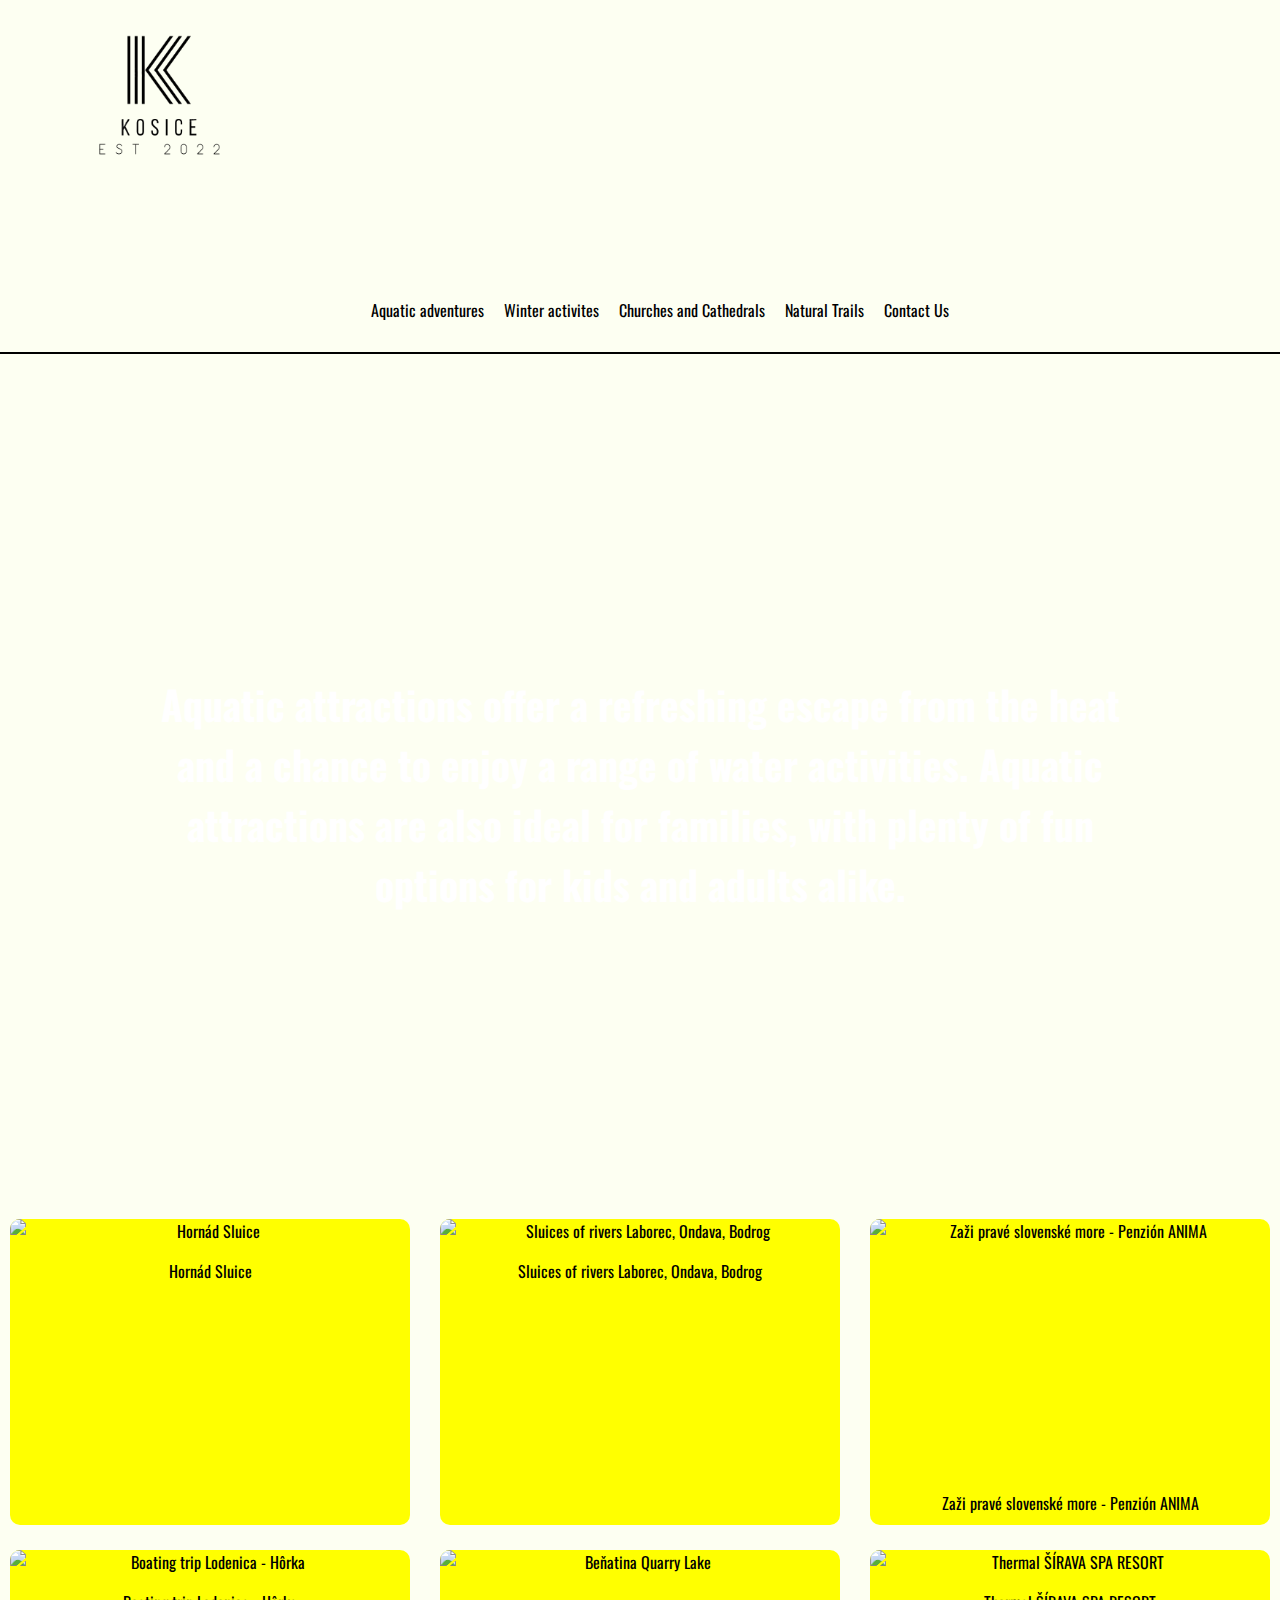
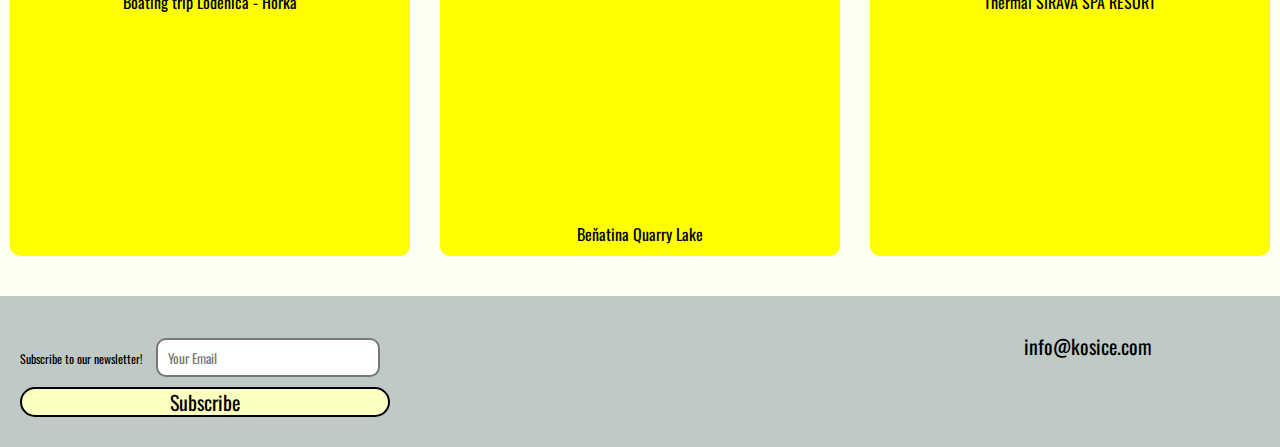
==== commit 1b0e0756: "Add files via upload" ====
--- a/aquatic.html
+++ b/aquatic.html
@@ -13,19 +13,24 @@
   </head>
   <body>
     <!--Navigation(Top Of Site)-->
-    <ul class="nav-bar">
-      <li class="Title"><img src="large.png" alt="logo" height="100px" /></li>
-      <div class="menu">
-        <li class="Home"><a href="index.html">Home</a></li>
-        <li class="selected">Aquatic adventures</li>
-        <li class="Winter"><a href="winter.html">Winter activites</a></li>
-        <li class="Churches">
-          <a href="church.html">Churches and Cathedrals</a>
-        </li>
-        <li class="Trails"><a href="trails.html">Natural Trails</a></li>
-        <li class="Contact-us"><a href="contact.html">Contact Us</a></li>
-      </div>
-    </ul>
+    <header>
+      <ul class="nav-bar">
+        <div class="Title">
+          <a href="index.html">
+            <img src="large.png" alt="logo" height="175px"
+          /></a>
+        </div>
+        <div class="menu">
+          <li class="selected">Aquatic adventures</li>
+          <li class="Winter"><a href="winter.html">Winter activites</a></li>
+          <li class="Churches">
+            <a href="church.html">Churches and Cathedrals</a>
+          </li>
+          <li class="Trails"><a href="trails.html">Natural Trails</a></li>
+          <li class="Contact-us"><a href="contact.html">Contact Us</a></li>
+        </div>
+      </ul>
+    </header>
     <!--Introduction-->
     <div class="intro">
       <h1 class="introduction">
@@ -40,120 +45,124 @@
       <span></span>
     </div>
     <!--Picture Row #1-->
-    <div class="row2">
-      <div class="column2">
-        <a
-          href="https://en.infoglobe.cz/rivers/europe/slovakia/hornad/articles-to-rivers/sk-summer-on-water-fun-for-everyone-who-has-the-courage/?charGroup=1"
-        >
+    <main>
+      <div class="row2">
+        <div class="column2">
+          <a
+            href="https://en.infoglobe.cz/rivers/europe/slovakia/hornad/articles-to-rivers/sk-summer-on-water-fun-for-everyone-who-has-the-courage/?charGroup=1"
+          >
+            <img
+              src="https://media.kosiceregion.com/assets/50243/large_cistenie_prielomu_hornadu.jpg"
+              alt="Hornád Sluice"
+              width="500px"
+            />
+            <p>Hornád Sluice</p>
+          </a>
+        </div>
+        <div class="column2">
+          <a
+            href="https://www.kosiceregion.com/en/poi/sluices-of-rivers-laborec-ondava-bodrog/"
+          >
+            <img
+              src="https://media.kosiceregion.com/assets/50246/large_laborec_v_strazskom.jpg"
+              alt="Sluices of rivers Laborec, Ondava, Bodrog"
+              width="500px"
+            />
+            <p>Sluices of rivers Laborec, Ondava, Bodrog</p>
+          </a>
+        </div>
+        <div class="column2">
+          <a href="https://www.penzionanima.sk/">
+            <img
+              src="https://www.penzionanima.sk/media/com_rsseo/images/webp/b6daa6ee325b6545a4445558af48242f.webp"
+              alt="Zaži pravé slovenské more - Penzión ANIMA"
+              width="500px"
+              height="500px"
+            />
+            <p>Zaži pravé slovenské more - Penzión ANIMA</p>
+          </a>
+        </div>
+      </div>
+      <!--Picture Row #2-->
+      <div class="row2">
+        <div class="column2">
+          <a
+            href="https://www.dolnyzemplin.sk/detail-ship-fares.html?s=&p=de9f4662c24fad208b48b7a4e010a44d&m=3fa3cbdcb0c104a81f3e52a90f2aa34b&um=bab47497af3b0b5ecbfe11b862f0138e"
+          >
+            <img
+              src="https://media.kosiceregion.com/assets/52871/l_plavbalodou2.JPG"
+              alt="Boating trip Lodenica - Hôrka"
+              width="500px"
+            />
+            <p>Boating trip Lodenica - Hôrka</p>
+          </a>
+        </div>
+        <div class="column2">
+          <a href="http://www.benatina.sk/">
+            <img
+              src="https://kamnavyletsk.b-cdn.net/rails/active_storage/representations/redirect/eyJfcmFpbHMiOnsibWVzc2FnZSI6IkJBaHBBbm9VIiwiZXhwIjpudWxsLCJwdXIiOiJibG9iX2lkIn19--35f99054dfe08fa38493ce485195429b74d9f4b9/eyJfcmFpbHMiOnsibWVzc2FnZSI6IkJBaDdCem9MWm05eWJXRjBTU0lJYW5CbkJqb0dSVlE2QzNKbGMybDZaVWtpQ25nNE1EQStCanNHVkE9PSIsImV4cCI6bnVsbCwicHVyIjoidmFyaWF0aW9uIn19--671e59733b1d24d46148e7043ff2d09405dfaa7f/2771.jpg?locale=en"
+              alt="Beňatina Quarry Lake"
+              width="500px"
+              height="500px"
+            />
+            <p>Beňatina Quarry Lake</p>
+          </a>
+        </div>
+        <div class="column2">
+          <a
+            href="https://www.zlavomat.sk/podnik/31166-thermal-sirava-spa-resort?gclid=CjwKCAiAoL6eBhA3EiwAXDom5ib7pcQo_biBGI4AC7894pSOJSW7bZxVog32aT1gKQb5mqF2X5Dz0BoC1uEQAvD_BwE&utm_medium=cpc&utm_source=google"
+          >
+            <img
+              src="https://live.staticflickr.com/4284/35763397646_4a5dfe27e1_b.jpg"
+              alt="Thermal ŠÍRAVA SPA RESORT"
+              width="500px"
+            />
+            <p>Thermal ŠÍRAVA SPA RESORT</p>
+          </a>
+        </div>
+      </div>
+    </main>
+    <!--Newsletter-->
+    <footer>
+      <div class="newsletter">
+        <div class="social-media">
+          <p>info@kosice.com</p>
           <img
-            src="https://media.kosiceregion.com/assets/50243/large_cistenie_prielomu_hornadu.jpg"
-            alt="Hornád Sluice"
-            width="500px"
+            src="https://cdn-icons-png.flaticon.com/512/44/44646.png"
+            alt=""
+            width="50px"
           />
-          <p>Hornád Sluice</p>
-        </a>
-      </div>
-      <div class="column2">
-        <a
-          href="https://www.kosiceregion.com/en/poi/sluices-of-rivers-laborec-ondava-bodrog/"
-        >
           <img
-            src="https://media.kosiceregion.com/assets/50246/large_laborec_v_strazskom.jpg"
-            alt="Sluices of rivers Laborec, Ondava, Bodrog"
-            width="500px"
+            src="https://cdn-icons-png.flaticon.com/512/1384/1384017.png"
+            alt=""
+            width="50px"
           />
-          <p>Sluices of rivers Laborec, Ondava, Bodrog</p>
-        </a>
-      </div>
-      <div class="column2">
-        <a href="https://www.penzionanima.sk/">
           <img
-            src="https://www.penzionanima.sk/media/com_rsseo/images/webp/b6daa6ee325b6545a4445558af48242f.webp"
-            alt="Zaži pravé slovenské more - Penzión ANIMA"
-            width="500px"
-            height="500px"
+            src="https://cdn-icons-png.flaticon.com/512/1400/1400829.png"
+            alt=""
+            width="50px"
           />
-          <p>Zaži pravé slovenské more - Penzión ANIMA</p>
-        </a>
-      </div>
-    </div>
-    <!--Picture Row #2-->
-    <div class="row2">
-      <div class="column2">
-        <a
-          href="https://www.dolnyzemplin.sk/detail-ship-fares.html?s=&p=de9f4662c24fad208b48b7a4e010a44d&m=3fa3cbdcb0c104a81f3e52a90f2aa34b&um=bab47497af3b0b5ecbfe11b862f0138e"
-        >
-          <img
-            src="https://media.kosiceregion.com/assets/52871/l_plavbalodou2.JPG"
-            alt="Boating trip Lodenica - Hôrka"
-            width="500px"
-          />
-          <p>Boating trip Lodenica - Hôrka</p>
-        </a>
-      </div>
-      <div class="column2">
-        <a href="http://www.benatina.sk/">
-          <img
-            src="https://kamnavyletsk.b-cdn.net/rails/active_storage/representations/redirect/eyJfcmFpbHMiOnsibWVzc2FnZSI6IkJBaHBBbm9VIiwiZXhwIjpudWxsLCJwdXIiOiJibG9iX2lkIn19--35f99054dfe08fa38493ce485195429b74d9f4b9/eyJfcmFpbHMiOnsibWVzc2FnZSI6IkJBaDdCem9MWm05eWJXRjBTU0lJYW5CbkJqb0dSVlE2QzNKbGMybDZaVWtpQ25nNE1EQStCanNHVkE9PSIsImV4cCI6bnVsbCwicHVyIjoidmFyaWF0aW9uIn19--671e59733b1d24d46148e7043ff2d09405dfaa7f/2771.jpg?locale=en"
-            alt="Beňatina Quarry Lake"
-            width="500px"
-            height="500px"
-          />
-          <p>Beňatina Quarry Lake</p>
-        </a>
-      </div>
-      <div class="column2">
-        <a
-          href="https://www.zlavomat.sk/podnik/31166-thermal-sirava-spa-resort?gclid=CjwKCAiAoL6eBhA3EiwAXDom5ib7pcQo_biBGI4AC7894pSOJSW7bZxVog32aT1gKQb5mqF2X5Dz0BoC1uEQAvD_BwE&utm_medium=cpc&utm_source=google"
-        >
-          <img
-            src="https://live.staticflickr.com/4284/35763397646_4a5dfe27e1_b.jpg"
-            alt="Thermal ŠÍRAVA SPA RESORT"
-            width="500px"
-          />
-          <p>Thermal ŠÍRAVA SPA RESORT</p>
-        </a>
-      </div>
-    </div>
-    <!--Newsletter-->
-    <div class="newsletter">
-      <div class="social-media">
-        <p>info@kosice.com</p>
-        <img
-          src="https://cdn-icons-png.flaticon.com/512/44/44646.png"
-          alt=""
-          width="50px"
-        />
-        <img
-          src="https://cdn-icons-png.flaticon.com/512/1384/1384017.png"
-          alt=""
-          width="50px"
-        />
-        <img
-          src="https://cdn-icons-png.flaticon.com/512/1400/1400829.png"
-          alt=""
-          width="50px"
-        />
-      </div>
-      <p>
-        Subscribe to our newsletter!
-        <input type="text" class="input" placeholder="Your Email" />
-      </p>
-      <button type="button" class="subscribe">
-        <span>Subscribe</span>
-        <svg
-          xmlns="http://www.w3.org/2000/svg"
-          width="24"
-          height="24"
-          viewBox="0 0 24 24"
-        >
-          <path
-            d="M0 11c2.761.575 6.312 1.688 9 3.438 3.157-4.23
+        </div>
+        <p>
+          Subscribe to our newsletter!
+          <input type="text" class="input" placeholder="Your Email" />
+        </p>
+        <button type="button" class="subscribe">
+          <span>Subscribe</span>
+          <svg
+            xmlns="http://www.w3.org/2000/svg"
+            width="24"
+            height="24"
+            viewBox="0 0 24 24"
+          >
+            <path
+              d="M0 11c2.761.575 6.312 1.688 9 3.438 3.157-4.23
         8.828-8.187 15-11.438-5.861 5.775-10.711
         12.328-14 18.917-2.651-3.766-5.547-7.271-10-10.917z"
-          ></path>
-        </svg>
-      </button>
-    </div>
+            ></path>
+          </svg>
+        </button>
+      </div>
+    </footer>
   </body>
 </html>
--- a/style.css
+++ b/style.css
@@ -10,21 +10,24 @@
     background-color: #FDFFF2FF;
 }
 /*Navigation Bar*/
+
 .nav-bar {
     text-align: center;
-    justify-content: center;
     border-bottom: 2px solid black;
-    padding-bottom: 10px;
+    padding-bottom: 20px;
     margin-bottom: 0px;
     margin-top: 0px;
-    padding-top: 0px;
+}
+
+.Title {
+    width: 175px;
+    margin-left: 10px!important;
+    margin-right: 55em!important;
+    float: left;
 }
 
 .nav-bar li {
-    display: inline;
-    padding-left: 10px;
-    text-align: center;
-    margin: 10px;
+    text-align: center;
     padding: 10px;
 }
 
@@ -42,21 +45,12 @@
     border-radius: 20px;
 }
 
-.nav-bar .selected {
-    background-color: yellow;
-    border-radius: 20px;
-    box-shadow: 0px 0px 50px yellow;
-}
-
-.Title {
-    margin: 0;
-    font-size: 2em;
-}
-
 .menu {
-    padding-left: 00px;
-    display: inline;
-    margin-left: 780px;
+    display: inline-flex;
+    flex-wrap: wrap;
+    flex-direction: row;
+    padding-top: 100px!important;
+    list-style-type: none;
 }
 
 /*Home Heading*/
@@ -204,6 +198,7 @@
 .bucket-list h3 {
     margin-left: 10px;
     margin-right: 20px;
+    margin-top: 0px;
 }
 
 .bucket-list iframe {
@@ -212,7 +207,7 @@
 }
 
 .map2 {
-    margin-top: 70px;
+    margin-top: 30px;
     margin-left: 100px;
     border: 10px solid yellow;
     background-color: yellow;
@@ -222,7 +217,6 @@
     padding-right: 5px;
     height: max-content;
     box-shadow: 15px 15px 100px black;
-    margin-bottom: 10px;
 }
 
 /*Contact Page*/
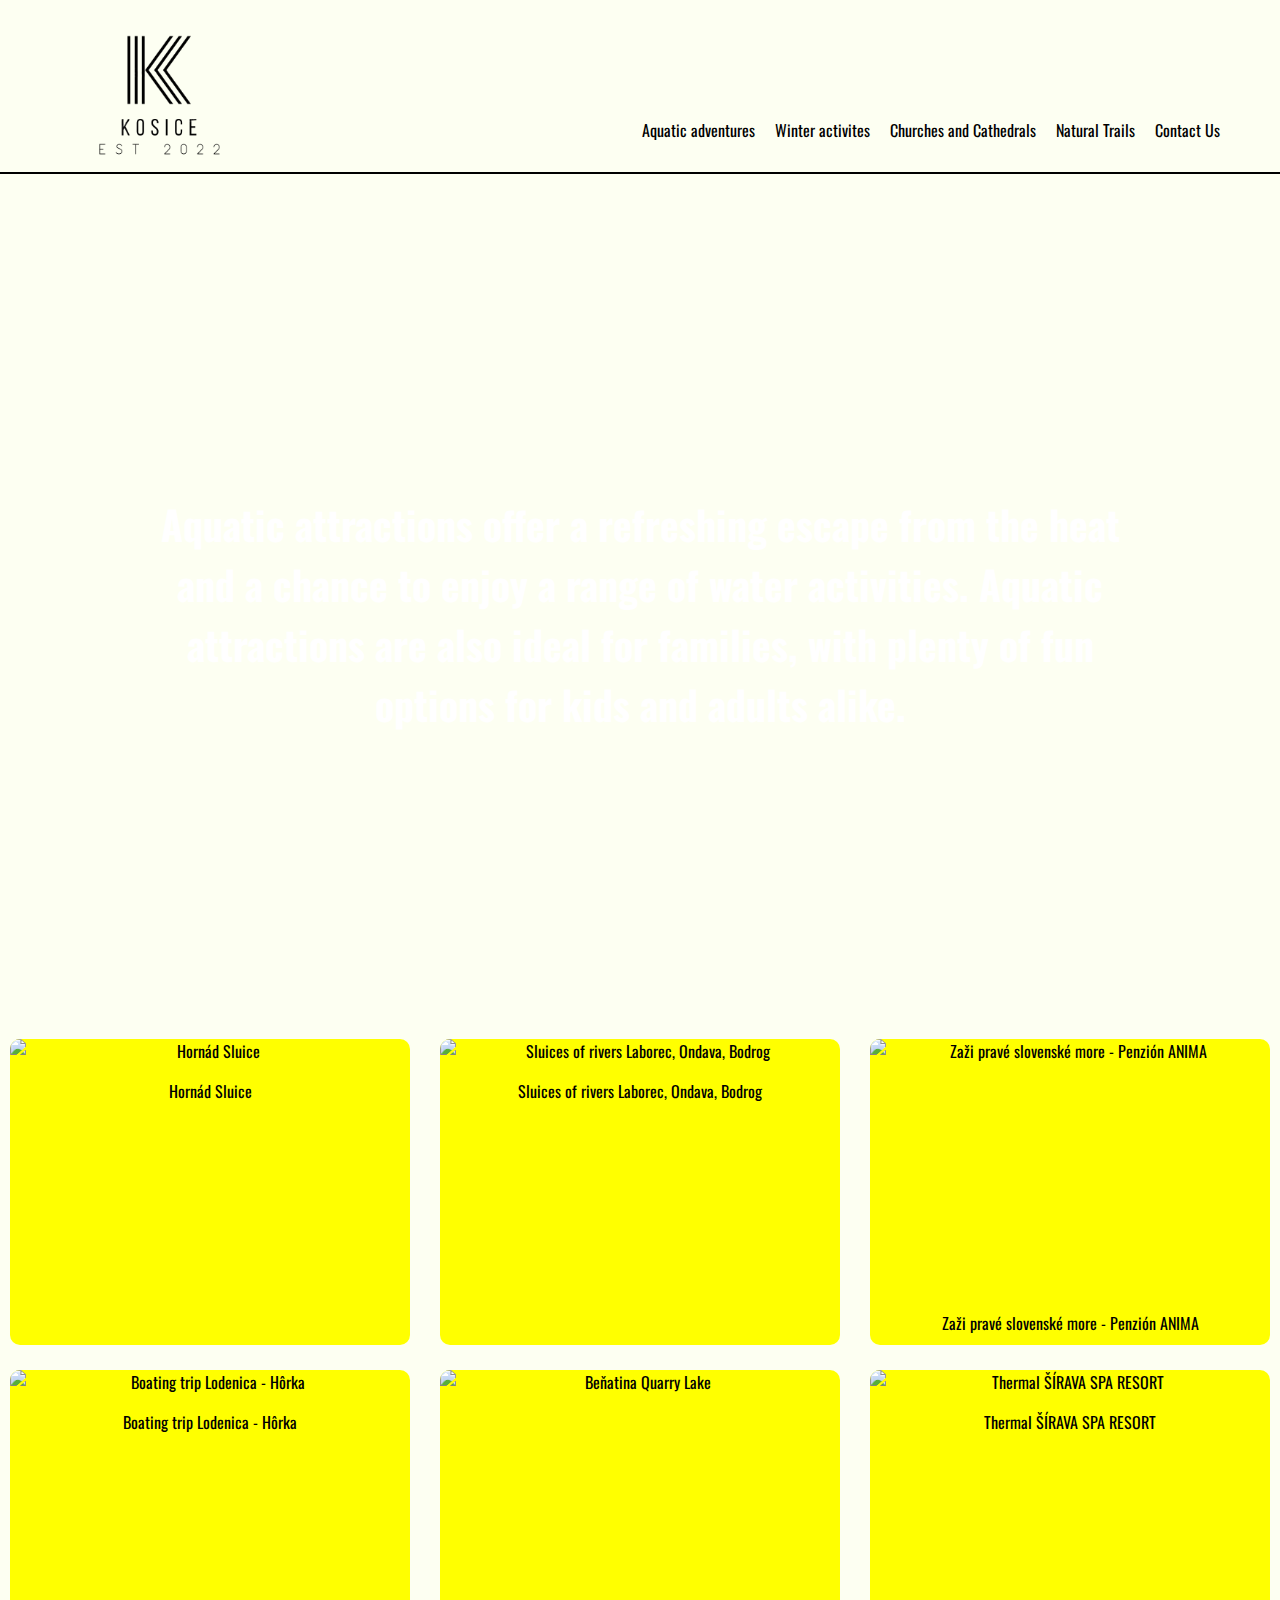
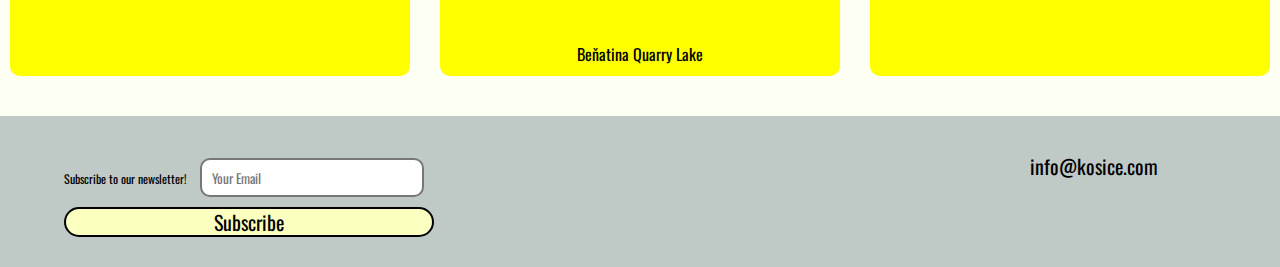
==== commit 0d3ca4c9: "Add files via upload" ====
--- a/aquatic.html
+++ b/aquatic.html
@@ -126,7 +126,7 @@
     <footer>
       <div class="newsletter">
         <div class="social-media">
-          <p>info@kosice.com</p>
+          <a href="mailto:info@kosice.com"> <p>info@kosice.com</p></a>
           <img
             src="https://cdn-icons-png.flaticon.com/512/44/44646.png"
             alt=""
--- a/style.css
+++ b/style.css
@@ -6,24 +6,40 @@
     margin-bottom: 0px;
 }
 
+@media screen and (max-width: 37.5em) {
+    * {
+        transition: .5s;
+    }
+}
+
 body {
     background-color: #FDFFF2FF;
 }
 /*Navigation Bar*/
 
 .nav-bar {
-    text-align: center;
+    text-align: right;
     border-bottom: 2px solid black;
     padding-bottom: 20px;
     margin-bottom: 0px;
     margin-top: 0px;
+    padding-right: 50px;
 }
 
 .Title {
     width: 175px;
     margin-left: 10px!important;
-    margin-right: 55em!important;
-    float: left;
+    position: absolute;
+}
+
+@media screen and (max-width: 37.5em) {
+    div.Title {
+        margin-left: 0px!important;
+        justify-content: center;
+        align-items: center;
+        transition: .5s;
+        display: inline-flex;
+    } 
 }
 
 .nav-bar li {
@@ -44,6 +60,14 @@
     padding: 10px;
     border-radius: 20px;
 }
+@media screen and (max-width: 37.5em) {
+    ul.nav-bar {
+        padding-left: 50px;
+        display: block;
+        align-items: center;
+        text-align: center;
+    }
+}
 
 .menu {
     display: inline-flex;
@@ -53,6 +77,14 @@
     list-style-type: none;
 }
 
+@media screen and (max-width: 37.5em) {
+    div.menu {
+        margin-top: 90px;
+        flex-direction: column;
+    }
+}
+
+
 /*Home Heading*/
 
 .heading {
@@ -61,6 +93,12 @@
     margin-bottom: 50px;
     background-image: url("https://eitrawmaterials.eu/wp-content/uploads/2018/02/kosice-slovakia-day-54209392.jpg");
     min-height: 780px;
+}
+
+@media screen and (max-width: 37.5em) {
+    div.heading {
+        min-height: 600px;
+    }
 }
 
 .heading h1, h2 {
@@ -73,8 +111,20 @@
     font-size: 150px;
 }
 
+@media screen and (max-width:37.5em) {
+    div.heading h1 {
+        font-size: 75px
+    }
+}
+
 .heading h2 {
     font-size: 75px;
+}
+
+@media screen and (max-width: 37.5em) {
+    div.heading h2{
+        font-size: 25px;
+    }
 }
 
 /*scrolldown animation*/
@@ -87,6 +137,14 @@
     height: 80px;
     transform: translateY(-80px) translateX(-50%)
         rotate(45deg);
+}
+
+@media screen and (max-width:37.5em) {
+    div.scroll-down {
+        top: 110%;
+        width: 40px;
+        height: 40px;
+    }
 }
 
 .scroll-down span {
@@ -149,6 +207,14 @@
     flex-wrap: nowrap;
 }
 
+@media screen and (max-width: 37.5em) {
+    div.row {
+        flex-direction: column;
+        transition: .5s;
+        max-width: 350px;
+    }
+}
+
 .row .column img {
     max-width: 400px;
     max-height: 256px;
@@ -178,11 +244,33 @@
     flex-wrap: nowrap;
 }
 
+@media screen and (max-width: 37.5em) {
+   h3.thermal {
+        top: 10%;
+    }
+    h3.ski {
+        top: 35%;
+    }
+    h3.trail-txt {
+        top: 85%;
+    } 
+}
 /*Bucket-list*/
 .container2{
     display: flex;
     flex-wrap: wrap;
 }
+
+@media screen and (max-width: 37.5em) {
+    div.container2 {
+        display: flex;
+        flex-direction: column;
+        transform: scale(.6);
+        max-width: 500px;
+        margin-left: 15px;
+    }
+}
+
 .bucket-list {
     background-color: yellow;
     width: min-content;
@@ -206,6 +294,19 @@
     padding-bottom: 10px;
 }
 
+@media screen and (max-width:37.5em) {
+    div.bucket-list iframe {
+        width: 500px;
+        padding-right: 10px;
+    }
+    div.bucket-list {
+        width: 500px;
+        margin-bottom: -10em;
+        margin-left: 0px!important;
+        padding-right: 30px;
+    }
+}
+
 .map2 {
     margin-top: 30px;
     margin-left: 100px;
@@ -218,6 +319,21 @@
     height: max-content;
     box-shadow: 15px 15px 100px black;
 }
+
+@media screen and (max-width: 37.5em) {
+    div.map2 {
+        display: inline-flex;
+        justify-content: center;
+        width: 500px;
+        margin-left: 0px!important;
+        margin-right: 0px!important;
+        margin-top: -250px;
+        margin-bottom: 10px;
+}
+}
+
+    
+    
 
 /*Contact Page*/
 .contact-box {
@@ -230,6 +346,12 @@
     position: absolute;
     border-radius: 50px;
     margin-top: 100px;
+}
+
+@media screen and (max-width: 37.5em) {
+    div.contact-box {
+        top: 85%;
+    }
 }
 
 form {
@@ -340,13 +462,35 @@
 /*Subscribe to News*/
 .newsletter {
     background-color: rgb(191, 201, 197);
-    padding: 30px 20px;
+    padding: 30px 5%;
     margin-top: 30px;
     margin-bottom: 0px;
 }
 
 .newsletter p{
     font-size: 12px;
+}
+
+@media screen and (max-width:37.5em) {
+    div.newsletter {
+        margin-left: 0px!important;
+        margin-right: 0px!important;
+        padding-top: 0px;
+        display: flex;
+        flex-direction: column;
+        
+    }
+    div.newsletter p {
+        padding-top: 10px;
+        padding-left: 15%;
+        margin-right: 0px!important;
+        max-width: min-content;
+        text-align: center;
+        margin-left: 100px!important;
+        padding-left: 0px;
+        display: flex;
+        flex-direction: column;
+    }
 }
 
 .input {
@@ -356,6 +500,12 @@
     padding: 10px;
     margin-left: 10px;
     height: 15px;
+}
+
+@media screen and (max-width: 37.5em) {
+    input.input {
+        width: 250px;
+    }
 }
 
 .subscribe {
@@ -370,6 +520,12 @@
     margin-top: 10px;
 }
 
+@media screen and (max-width: 37.5em) {
+    button.subscribe {
+        margin-left: auto;
+    }
+}
+
 .subscribe:hover {
     background: rgb(191, 201, 197);
     letter-spacing: 0.25em;
@@ -378,15 +534,46 @@
 
 .social-media {
     text-align: center;
-    position: absolute;
-    right: 10%;
+    float: right;
+    padding-right: 5%;
     margin-top: -20px;
+    
 }
 
 .social-media p{
     font-size: 20px;
     line-height: 40px;
 }
+
+.social-media a{
+    text-decoration: none;
+}
+
+.social-media p:hover {
+    text-decoration: underline;
+    font-size: 1.01em;
+    transition: .5s;
+    transform: scale(2);
+    padding-bottom: 10px;
+}
+
+@media screen and (max-width:37.5em) {
+    div.social-media {
+        display: flex!important;
+        margin-top: 0px!important;
+        align-items: center;
+        justify-content: center;
+        padding: 0px 100px;
+        width: max-content;
+    }
+    div.social-media p {
+        display: block;
+        padding-left: 0px;
+        margin-left: 0px!important;
+        width: max-content;
+    }
+}
+
 
 /*Picture row for other pages*/
 .row2 {
@@ -398,6 +585,14 @@
     padding-top: 15px;
 }
 
+@media screen and (max-width: 37.5em) {
+    div.row2 {
+        flex-direction: column;
+        transition: .5s;
+        max-width: 400px;
+    }
+}
+
 .row2 p {
     margin-bottom: 10px;
 }
@@ -442,6 +637,12 @@
     background-size: cover;
 }
 
+@media screen and (max-width: 37.5em) {
+    div.intro {
+        min-height: 600px;
+    }
+}
+
 .intro h1 {
     padding-top: 50px;
     text-align: center;
@@ -450,6 +651,15 @@
     border-radius: 10px;
     margin-top: 250px;
     font-size: 40px;
+}
+
+@media screen and (max-width:37.5em) {
+    div.intro h1 {
+        font-size: 30px;
+        width: 500px;
+        margin-top: 0px;
+        color: black;
+    }
 }
 
 .intro-winter {
@@ -462,6 +672,12 @@
     background-size: cover;
 }
 
+@media screen and (max-width: 37.5em) {
+    div.intro-winter {
+        min-height: 600px;
+    }
+}
+
 .intro-winter h1 {
     padding-top: 50px;
     text-align: center;
@@ -472,16 +688,31 @@
     font-size: 40px;
 }
 
+@media screen and (max-width:37.5em) {
+    div.intro-winter h1 {
+        font-size: 30px;
+        width: 500px;
+        margin-top: 0px;
+        color: black;
+    }
+}
+
 .intro-church {
     min-height: 780px;
     padding-top: 20px;
     margin-bottom: 50px;
-    background-image: url("https://medievalheritage.eu/wp-content/uploads/2017/09/Kosice-Dom-Svatej-Alzbety-04.jpg");
+    background-image: url("https://i.ytimg.com/vi/ipzredn51O0/maxresdefault.jpg");
     min-height: 780px;
     background-repeat: no-repeat;
     background-size: cover;
 }
 
+@media screen and (max-width: 37.5em) {
+    div.intro-church {
+        min-height: 600px;
+    }
+}
+
 .intro-church h1 {
     padding-top: 50px;
     text-align: center;
@@ -490,6 +721,15 @@
     border-radius: 10px;
     margin-top: 250px;
     font-size: 40px;
+}
+
+@media screen and (max-width:37.5em) {
+    div.intro-church h1 {
+        font-size: 30px;
+        width: 500px;
+        margin-top: 0px;
+        color: white;
+    }
 }
 
 .intro-trails {
@@ -502,6 +742,14 @@
     background-size: cover;
 }
 
+@media screen and (max-width: 37.5em) {
+    div.intro-trails {
+        min-height: 600px;
+        position: relative;
+        position: 50px;
+    }
+}
+
 .intro-trails h1 {
     padding-top: 50px;
     text-align: center;
@@ -512,4 +760,13 @@
     font-size: 40px;
 }
 
-
+@media screen and (max-width:37.5em) {
+    div.intro-trails h1 {
+        font-size: 30px;
+        width: 500px;
+        margin-top: 0px;
+        color: white;
+    }
+}
+
+
